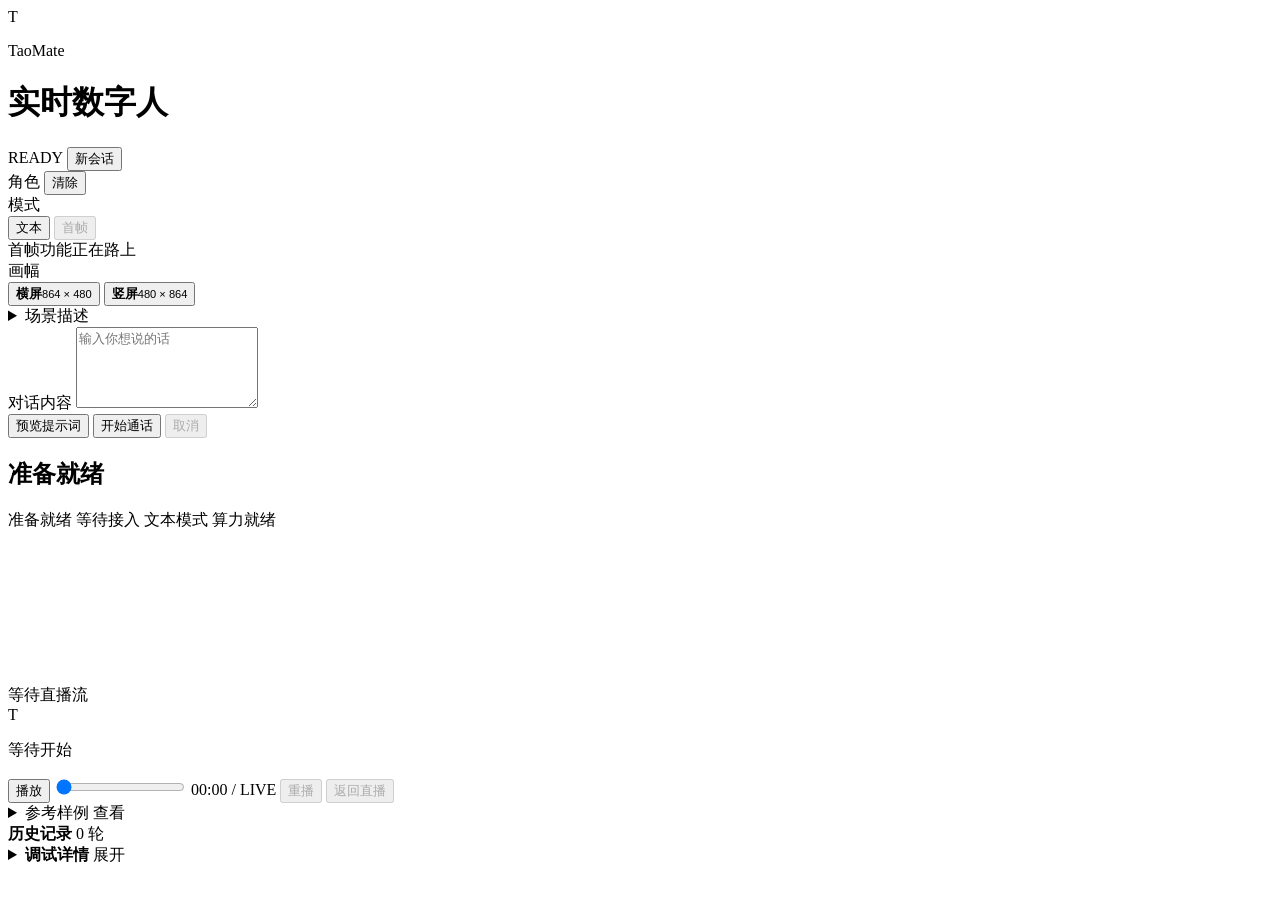
==== apps/interactive_avatar/static/index.html @ e6e9a100 "first commit" ====
<!doctype html>
<html lang="zh-CN">
  <head>
    <meta charset="utf-8" />
    <meta name="viewport" content="width=device-width, initial-scale=1" />
    <meta name="color-scheme" content="light" />
    <title>TaoMate</title>
    <link rel="stylesheet" href="/static/styles.css?v=20260721-custom-scene02" />
  </head>
  <body>
    <main class="app-shell">
      <header class="app-header">
        <div class="brand-lockup">
          <span class="brand-mark" aria-hidden="true">T</span>
          <div>
            <p>TaoMate</p>
            <h1>实时数字人</h1>
          </div>
        </div>
        <div class="header-actions">
          <span class="status-pill" id="serviceStatus">READY</span>
          <button type="button" id="resetSessionBtn" class="header-btn">新会话</button>
        </div>
      </header>

      <section class="control-panel" aria-label="输入控制">
        <form id="jobForm" class="input-stack">
          <section class="control-section template-section" aria-label="角色">
            <div class="section-heading">
              <span class="field-title">角色</span>
              <button type="button" id="clearTemplateBtn" class="text-btn">清除</button>
            </div>
            <div id="templateGrid" class="template-grid"></div>
          </section>

          <section class="control-section compact-settings" aria-label="生成设置">
            <div class="setting-row">
              <span class="field-title">模式</span>
              <div class="mode-control">
                <div class="mode-tabs" role="tablist" aria-label="模式">
                  <button type="button" class="mode-tab active" data-mode="t2av">文本</button>
                  <button type="button" class="mode-tab" data-mode="i2av" disabled aria-describedby="firstFrameComingSoon" title="首帧功能正在路上">首帧</button>
                </div>
                <span id="firstFrameComingSoon" class="coming-soon-note">首帧功能正在路上</span>
              </div>
            </div>
            <div class="setting-row">
              <span class="field-title">画幅</span>
              <div class="aspect-tabs" aria-label="画幅">
                <button type="button" class="aspect-tab active" data-aspect="landscape">
                  <strong>横屏</strong><small>864 × 480</small>
                </button>
                <button type="button" class="aspect-tab" data-aspect="portrait">
                  <strong>竖屏</strong><small>480 × 864</small>
                </button>
              </div>
            </div>
          </section>

          <details class="optional-settings">
            <summary>场景描述</summary>
            <div class="optional-settings-body">
              <label class="field">
                <span>角色与场景</span>
                <textarea id="sceneDescription" name="scene_description" rows="7" required placeholder="描述人物、固定镜头、光线和背景"></textarea>
              </label>
            </div>
          </details>

          <label class="field conversation-field">
            <span>对话内容</span>
            <textarea id="userText" name="user_text" rows="5" required placeholder="输入你想说的话"></textarea>
          </label>

          <div class="action-row">
            <button class="secondary-btn" type="button" id="previewBtn">预览提示词</button>
            <button class="primary-btn" type="submit">开始通话</button>
            <button class="ghost-btn" type="button" id="cancelBtn" disabled>取消</button>
          </div>
        </form>
      </section>

      <section class="stage-panel" aria-label="视频播放">
        <div class="stage-topbar">
          <h2 id="stageTitle">准备就绪</h2>
          <div class="stage-state" aria-live="polite">
            <span class="state-dot" aria-hidden="true"></span>
            <span id="phaseMetric">准备就绪</span>
            <span class="state-divider" aria-hidden="true"></span>
            <span id="chunkMetric">等待接入</span>
            <span id="modeMetric" class="sr-only">文本模式</span>
            <span id="gpuMetric" class="sr-only">算力就绪</span>
          </div>
        </div>
        <div id="systemNotice" class="system-notice hidden"></div>

        <div class="video-frame" data-aspect="landscape">
          <canvas id="liveCanvas" class="live-canvas" aria-label="直播画面"></canvas>
          <video id="player" class="live-player active" playsinline preload="auto"></video>
          <video id="preloadPlayer" class="live-player standby" playsinline preload="auto" muted></video>
          <div id="liveOverlay" class="live-overlay hidden">
            <span class="live-dot" aria-hidden="true"></span>
            <span id="liveOverlayText">等待直播流</span>
          </div>
          <div id="emptyStage" class="empty-stage">
            <div class="empty-mark" aria-hidden="true">T</div>
            <p>等待开始</p>
          </div>
        </div>

        <div class="playback-rail" id="playbackRail"></div>
        <div class="live-controls" id="liveControls">
          <button type="button" id="livePlayPauseBtn" class="live-control-btn">播放</button>
          <input id="liveProgress" class="live-progress" type="range" min="0" max="0" value="0" step="0.01" aria-label="播放进度" />
          <span id="liveClock" class="live-clock">00:00 / LIVE</span>
          <button type="button" id="liveReplayBtn" class="live-control-btn" disabled>重播</button>
          <button type="button" id="liveReturnBtn" class="live-control-btn" disabled>返回直播</button>
        </div>

        <details id="demoDrawer" class="demo-drawer">
          <summary>
            <span>参考样例</span>
            <span class="drawer-action">查看</span>
          </summary>
          <section class="demo-showcase" aria-label="参考样例">
            <div class="demo-video-shell">
              <video id="demoPlayer" muted loop playsinline preload="metadata"></video>
              <div id="demoPlaceholder" class="demo-placeholder">暂无样例</div>
            </div>
            <div class="demo-copy">
              <h3 id="demoTitle">样例加载中</h3>
              <p id="demoCaption"></p>
              <div class="demo-stats">
                <span id="demoMode">waiting</span>
                <span id="demoClock">00:00</span>
                <span id="demoFps" class="sr-only"></span>
              </div>
              <div class="demo-actions">
                <button type="button" id="demoLiveBtn" class="demo-live-btn" disabled>在主画面试播</button>
                <div id="demoDots" class="demo-dots"></div>
              </div>
            </div>
          </section>
        </details>
      </section>

      <aside class="inspector-panel" aria-label="历史和调试">
        <section class="history-panel" aria-label="历史记录">
          <div class="history-heading">
            <strong>历史记录</strong>
            <span id="historyCount">0 轮</span>
          </div>
          <div id="historyList" class="history-list"></div>
        </section>

        <details class="debug-drawer">
          <summary class="debug-heading">
            <strong>调试详情</strong>
            <span>展开</span>
          </summary>
          <div class="debug-content">
            <section class="inspector-section">
              <h3>模型回复</h3>
              <div id="replyBox" class="reply-box">等待回复</div>
            </section>
            <section class="inspector-section">
              <h3>分段</h3>
              <div id="segmentList" class="segment-list"></div>
            </section>
            <section class="inspector-section grow">
              <h3>运行日志</h3>
              <pre id="logBox" class="log-box"></pre>
            </section>
          </div>
        </details>
      </aside>
    </main>

    <script src="/static/app.js?v=20260721-custom-scene02"></script>
  </body>
</html>
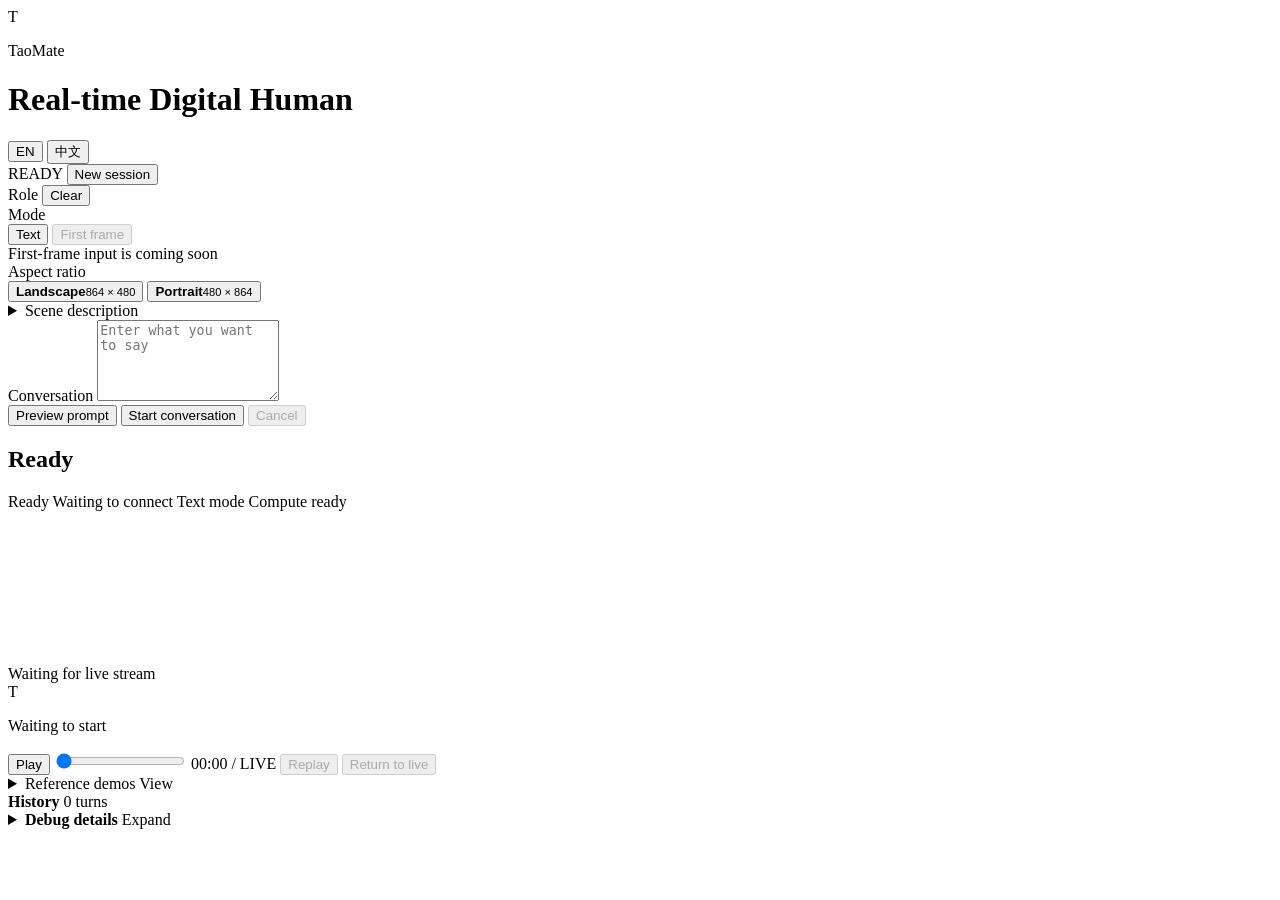
==== commit 7f9bbdf1: "update" ====
--- a/apps/interactive_avatar/static/index.html
+++ b/apps/interactive_avatar/static/index.html
@@ -1,11 +1,11 @@
 <!doctype html>
-<html lang="zh-CN">
+<html lang="en">
   <head>
     <meta charset="utf-8" />
     <meta name="viewport" content="width=device-width, initial-scale=1" />
     <meta name="color-scheme" content="light" />
     <title>TaoMate</title>
-    <link rel="stylesheet" href="/static/styles.css?v=20260721-custom-scene02" />
+    <link rel="stylesheet" href="/static/styles.css?v=20260727-i18n01" />
   </head>
   <body>
     <main class="app-shell">
@@ -14,121 +14,125 @@
           <span class="brand-mark" aria-hidden="true">T</span>
           <div>
             <p>TaoMate</p>
-            <h1>实时数字人</h1>
+            <h1 data-i18n="app.subtitle">Real-time Digital Human</h1>
           </div>
         </div>
         <div class="header-actions">
+          <div class="language-switch" role="group" aria-label="Interface language" data-i18n-aria-label="language.label">
+            <button type="button" class="language-option active" data-ui-language="en" aria-pressed="true">EN</button>
+            <button type="button" class="language-option" data-ui-language="zh" aria-pressed="false">中文</button>
+          </div>
           <span class="status-pill" id="serviceStatus">READY</span>
-          <button type="button" id="resetSessionBtn" class="header-btn">新会话</button>
+          <button type="button" id="resetSessionBtn" class="header-btn" data-i18n="header.newSession">New session</button>
         </div>
       </header>
 
-      <section class="control-panel" aria-label="输入控制">
+      <section class="control-panel" aria-label="Input controls" data-i18n-aria-label="controls.input">
         <form id="jobForm" class="input-stack">
-          <section class="control-section template-section" aria-label="角色">
+          <section class="control-section template-section" aria-label="Role" data-i18n-aria-label="role.label">
             <div class="section-heading">
-              <span class="field-title">角色</span>
-              <button type="button" id="clearTemplateBtn" class="text-btn">清除</button>
+              <span class="field-title" data-i18n="role.label">Role</span>
+              <button type="button" id="clearTemplateBtn" class="text-btn" data-i18n="role.clear">Clear</button>
             </div>
             <div id="templateGrid" class="template-grid"></div>
           </section>
 
-          <section class="control-section compact-settings" aria-label="生成设置">
+          <section class="control-section compact-settings" aria-label="Generation settings" data-i18n-aria-label="settings.label">
             <div class="setting-row">
-              <span class="field-title">模式</span>
+              <span class="field-title" data-i18n="mode.label">Mode</span>
               <div class="mode-control">
-                <div class="mode-tabs" role="tablist" aria-label="模式">
-                  <button type="button" class="mode-tab active" data-mode="t2av">文本</button>
-                  <button type="button" class="mode-tab" data-mode="i2av" disabled aria-describedby="firstFrameComingSoon" title="首帧功能正在路上">首帧</button>
+                <div class="mode-tabs" role="tablist" aria-label="Mode" data-i18n-aria-label="mode.label">
+                  <button type="button" class="mode-tab active" data-mode="t2av" data-i18n="mode.text">Text</button>
+                  <button type="button" class="mode-tab" data-mode="i2av" disabled aria-describedby="firstFrameComingSoon" title="First-frame input is coming soon" data-i18n="mode.firstFrame" data-i18n-title="mode.firstFrameSoon">First frame</button>
                 </div>
-                <span id="firstFrameComingSoon" class="coming-soon-note">首帧功能正在路上</span>
+                <span id="firstFrameComingSoon" class="coming-soon-note" data-i18n="mode.firstFrameSoon">First-frame input is coming soon</span>
               </div>
             </div>
             <div class="setting-row">
-              <span class="field-title">画幅</span>
-              <div class="aspect-tabs" aria-label="画幅">
+              <span class="field-title" data-i18n="aspect.label">Aspect ratio</span>
+              <div class="aspect-tabs" aria-label="Aspect ratio" data-i18n-aria-label="aspect.label">
                 <button type="button" class="aspect-tab active" data-aspect="landscape">
-                  <strong>横屏</strong><small>864 × 480</small>
+                  <strong data-i18n="aspect.landscape">Landscape</strong><small>864 × 480</small>
                 </button>
                 <button type="button" class="aspect-tab" data-aspect="portrait">
-                  <strong>竖屏</strong><small>480 × 864</small>
+                  <strong data-i18n="aspect.portrait">Portrait</strong><small>480 × 864</small>
                 </button>
               </div>
             </div>
           </section>
 
           <details class="optional-settings">
-            <summary>场景描述</summary>
+            <summary data-i18n="scene.summary">Scene description</summary>
             <div class="optional-settings-body">
               <label class="field">
-                <span>角色与场景</span>
-                <textarea id="sceneDescription" name="scene_description" rows="7" required placeholder="描述人物、固定镜头、光线和背景"></textarea>
+                <span data-i18n="scene.label">Character and scene</span>
+                <textarea id="sceneDescription" name="scene_description" rows="7" required placeholder="Describe the person, lighting, and background" data-i18n-placeholder="scene.placeholder"></textarea>
               </label>
             </div>
           </details>
 
           <label class="field conversation-field">
-            <span>对话内容</span>
-            <textarea id="userText" name="user_text" rows="5" required placeholder="输入你想说的话"></textarea>
+            <span data-i18n="conversation.label">Conversation</span>
+            <textarea id="userText" name="user_text" rows="5" required placeholder="Enter what you want to say" data-i18n-placeholder="conversation.placeholder"></textarea>
           </label>
 
           <div class="action-row">
-            <button class="secondary-btn" type="button" id="previewBtn">预览提示词</button>
-            <button class="primary-btn" type="submit">开始通话</button>
-            <button class="ghost-btn" type="button" id="cancelBtn" disabled>取消</button>
+            <button class="secondary-btn" type="button" id="previewBtn" data-i18n="actions.preview">Preview prompt</button>
+            <button class="primary-btn" type="submit" data-i18n="actions.start">Start conversation</button>
+            <button class="ghost-btn" type="button" id="cancelBtn" disabled data-i18n="actions.cancel">Cancel</button>
           </div>
         </form>
       </section>
 
-      <section class="stage-panel" aria-label="视频播放">
+      <section class="stage-panel" aria-label="Video playback" data-i18n-aria-label="stage.video">
         <div class="stage-topbar">
-          <h2 id="stageTitle">准备就绪</h2>
+          <h2 id="stageTitle">Ready</h2>
           <div class="stage-state" aria-live="polite">
             <span class="state-dot" aria-hidden="true"></span>
-            <span id="phaseMetric">准备就绪</span>
+            <span id="phaseMetric">Ready</span>
             <span class="state-divider" aria-hidden="true"></span>
-            <span id="chunkMetric">等待接入</span>
-            <span id="modeMetric" class="sr-only">文本模式</span>
-            <span id="gpuMetric" class="sr-only">算力就绪</span>
+            <span id="chunkMetric">Waiting to connect</span>
+            <span id="modeMetric" class="sr-only">Text mode</span>
+            <span id="gpuMetric" class="sr-only">Compute ready</span>
           </div>
         </div>
         <div id="systemNotice" class="system-notice hidden"></div>
 
         <div class="video-frame" data-aspect="landscape">
-          <canvas id="liveCanvas" class="live-canvas" aria-label="直播画面"></canvas>
+          <canvas id="liveCanvas" class="live-canvas" aria-label="Live video" data-i18n-aria-label="stage.liveVideo"></canvas>
           <video id="player" class="live-player active" playsinline preload="auto"></video>
           <video id="preloadPlayer" class="live-player standby" playsinline preload="auto" muted></video>
           <div id="liveOverlay" class="live-overlay hidden">
             <span class="live-dot" aria-hidden="true"></span>
-            <span id="liveOverlayText">等待直播流</span>
+            <span id="liveOverlayText">Waiting for live stream</span>
           </div>
           <div id="emptyStage" class="empty-stage">
             <div class="empty-mark" aria-hidden="true">T</div>
-            <p>等待开始</p>
+            <p data-i18n="stage.waitingToStart">Waiting to start</p>
           </div>
         </div>
 
         <div class="playback-rail" id="playbackRail"></div>
         <div class="live-controls" id="liveControls">
-          <button type="button" id="livePlayPauseBtn" class="live-control-btn">播放</button>
-          <input id="liveProgress" class="live-progress" type="range" min="0" max="0" value="0" step="0.01" aria-label="播放进度" />
+          <button type="button" id="livePlayPauseBtn" class="live-control-btn">Play</button>
+          <input id="liveProgress" class="live-progress" type="range" min="0" max="0" value="0" step="0.01" aria-label="Playback progress" data-i18n-aria-label="playback.progress" />
           <span id="liveClock" class="live-clock">00:00 / LIVE</span>
-          <button type="button" id="liveReplayBtn" class="live-control-btn" disabled>重播</button>
-          <button type="button" id="liveReturnBtn" class="live-control-btn" disabled>返回直播</button>
+          <button type="button" id="liveReplayBtn" class="live-control-btn" disabled data-i18n="playback.replay">Replay</button>
+          <button type="button" id="liveReturnBtn" class="live-control-btn" disabled data-i18n="playback.returnLive">Return to live</button>
         </div>
 
         <details id="demoDrawer" class="demo-drawer">
           <summary>
-            <span>参考样例</span>
-            <span class="drawer-action">查看</span>
+            <span data-i18n="demo.reference">Reference demos</span>
+            <span class="drawer-action">View</span>
           </summary>
-          <section class="demo-showcase" aria-label="参考样例">
+          <section class="demo-showcase" aria-label="Reference demos" data-i18n-aria-label="demo.reference">
             <div class="demo-video-shell">
               <video id="demoPlayer" muted loop playsinline preload="metadata"></video>
-              <div id="demoPlaceholder" class="demo-placeholder">暂无样例</div>
+              <div id="demoPlaceholder" class="demo-placeholder" data-i18n="demo.empty">No demos yet</div>
             </div>
             <div class="demo-copy">
-              <h3 id="demoTitle">样例加载中</h3>
+              <h3 id="demoTitle">Loading demo</h3>
               <p id="demoCaption"></p>
               <div class="demo-stats">
                 <span id="demoMode">waiting</span>
@@ -136,7 +140,7 @@
                 <span id="demoFps" class="sr-only"></span>
               </div>
               <div class="demo-actions">
-                <button type="button" id="demoLiveBtn" class="demo-live-btn" disabled>在主画面试播</button>
+                <button type="button" id="demoLiveBtn" class="demo-live-btn" disabled data-i18n="demo.previewMain">Preview on main stage</button>
                 <div id="demoDots" class="demo-dots"></div>
               </div>
             </div>
@@ -144,31 +148,31 @@
         </details>
       </section>
 
-      <aside class="inspector-panel" aria-label="历史和调试">
-        <section class="history-panel" aria-label="历史记录">
+      <aside class="inspector-panel" aria-label="History and debug" data-i18n-aria-label="inspector.label">
+        <section class="history-panel" aria-label="History" data-i18n-aria-label="history.label">
           <div class="history-heading">
-            <strong>历史记录</strong>
-            <span id="historyCount">0 轮</span>
+            <strong data-i18n="history.label">History</strong>
+            <span id="historyCount">0 turns</span>
           </div>
           <div id="historyList" class="history-list"></div>
         </section>
 
         <details class="debug-drawer">
           <summary class="debug-heading">
-            <strong>调试详情</strong>
-            <span>展开</span>
+            <strong data-i18n="debug.label">Debug details</strong>
+            <span data-i18n="debug.expand">Expand</span>
           </summary>
           <div class="debug-content">
             <section class="inspector-section">
-              <h3>模型回复</h3>
-              <div id="replyBox" class="reply-box">等待回复</div>
+              <h3 data-i18n="debug.reply">Model reply</h3>
+              <div id="replyBox" class="reply-box" data-empty-state="reply.waiting">Waiting for reply</div>
             </section>
             <section class="inspector-section">
-              <h3>分段</h3>
+              <h3 data-i18n="debug.segments">Segments</h3>
               <div id="segmentList" class="segment-list"></div>
             </section>
             <section class="inspector-section grow">
-              <h3>运行日志</h3>
+              <h3 data-i18n="debug.log">Runtime log</h3>
               <pre id="logBox" class="log-box"></pre>
             </section>
           </div>
@@ -176,6 +180,6 @@
       </aside>
     </main>
 
-    <script src="/static/app.js?v=20260721-custom-scene02"></script>
+    <script src="/static/app.js?v=20260727-i18n01"></script>
   </body>
 </html>
